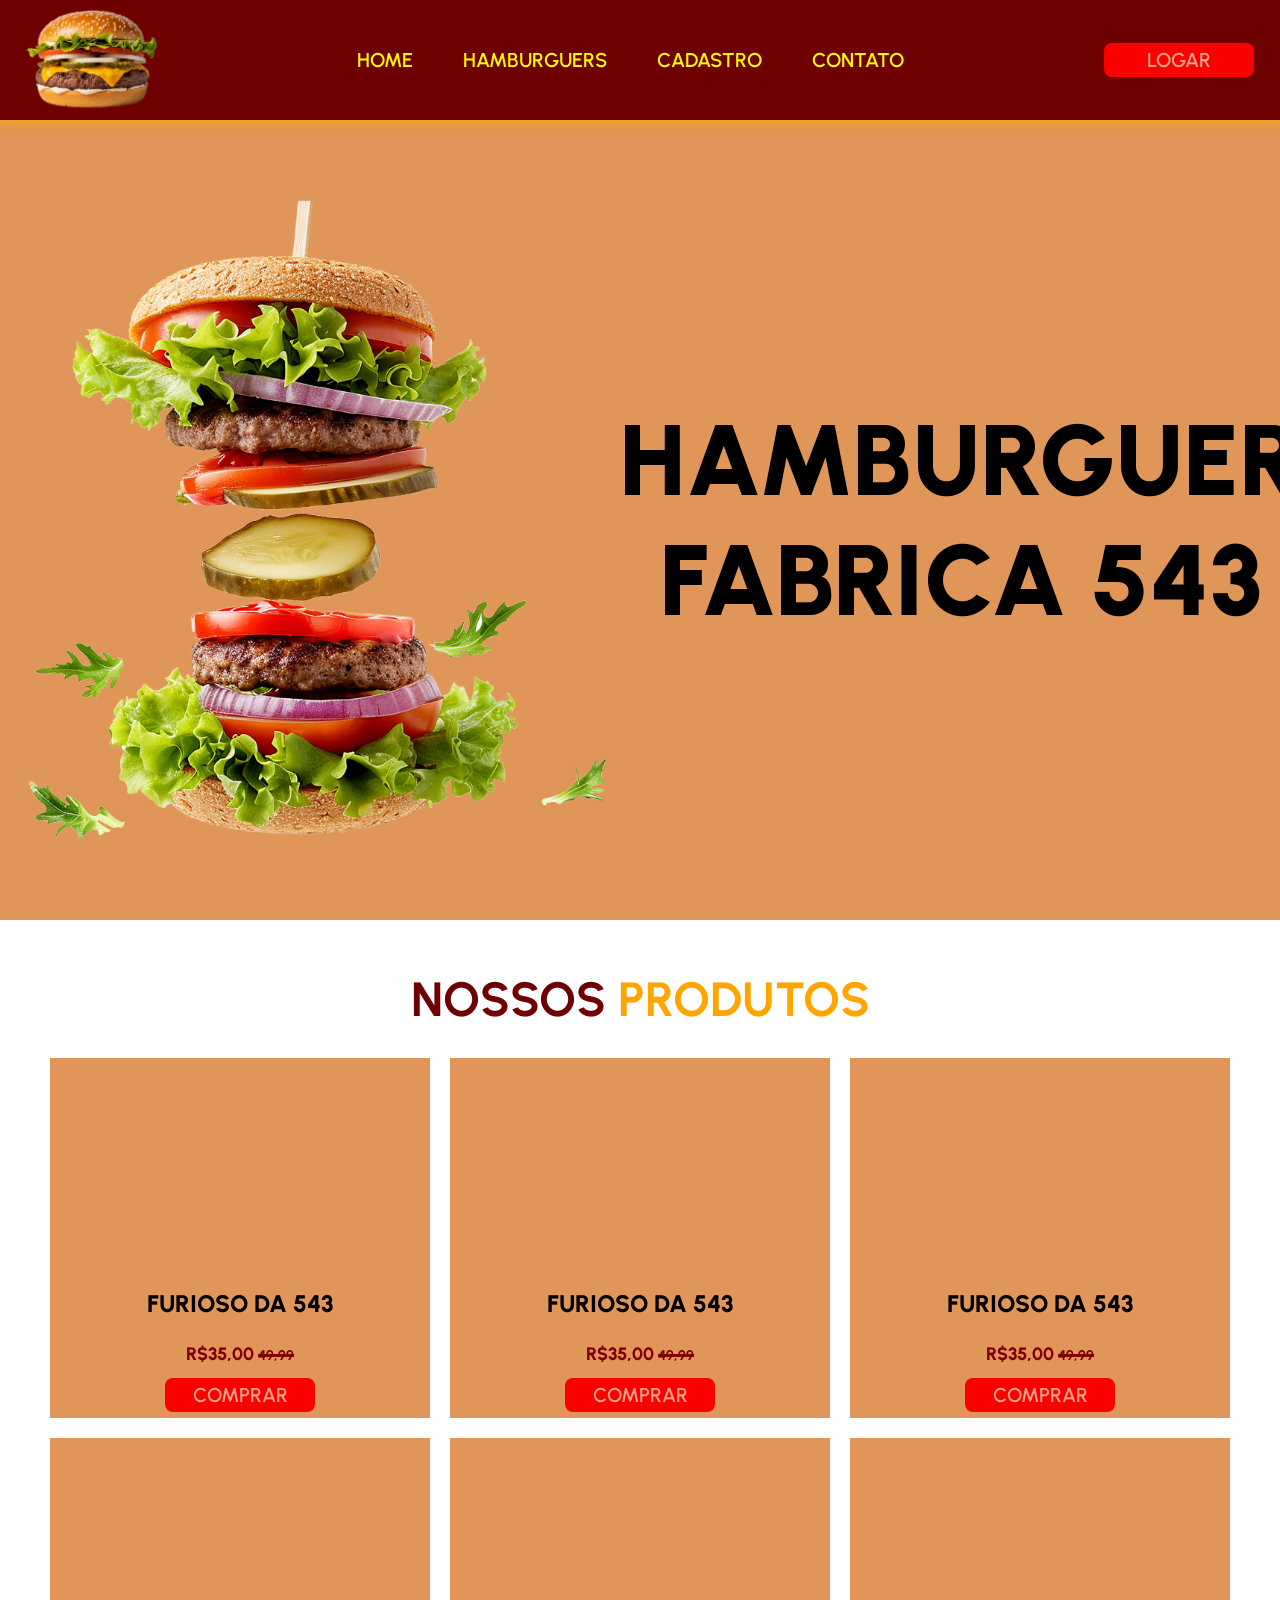
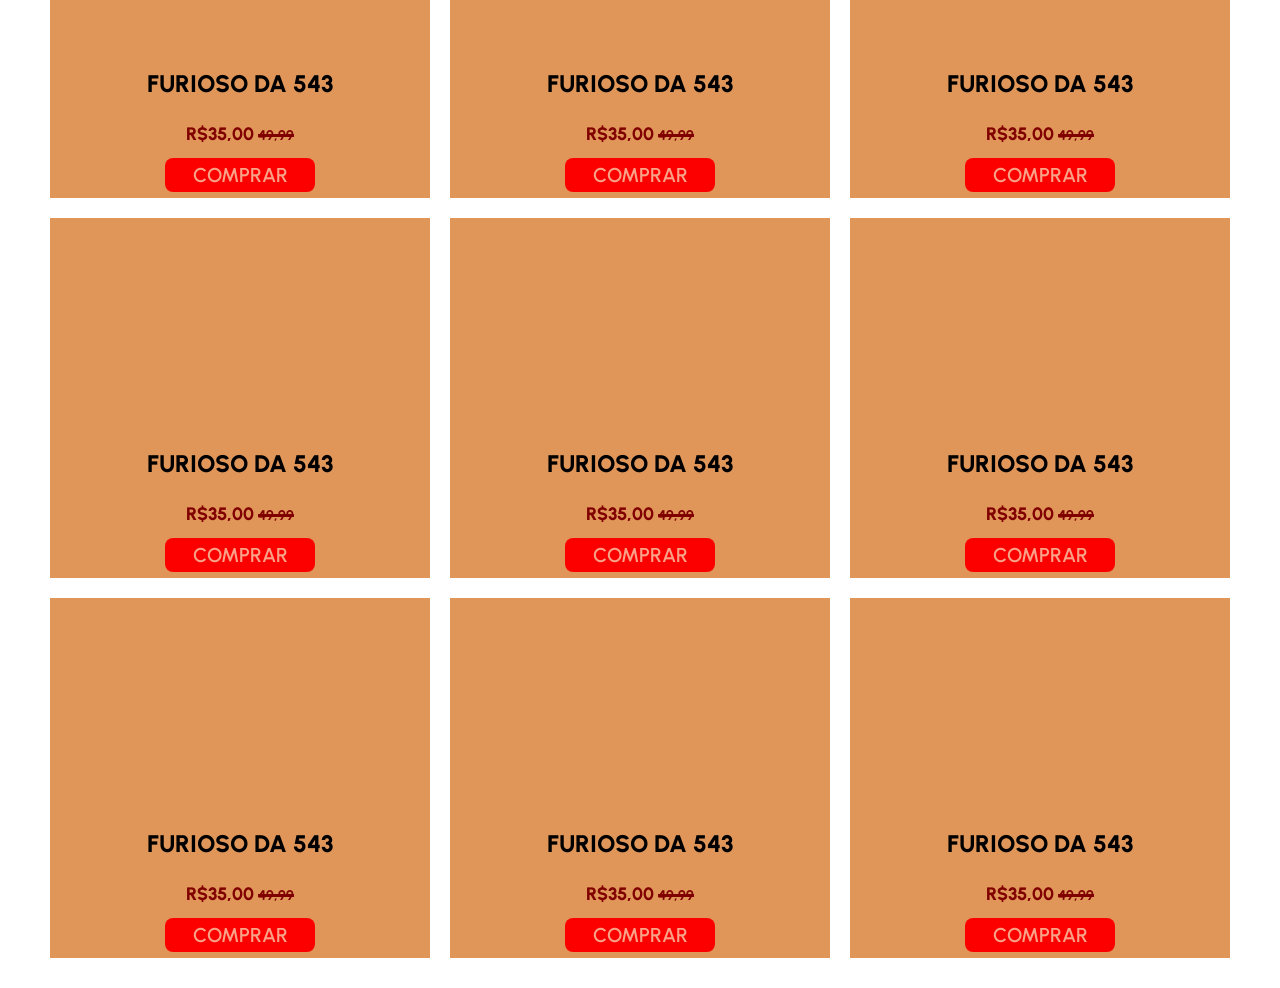
==== Hamburguezes/index.html @ 7c7bb6b1 "Hamburguezes site" ====
<!DOCTYPE html>
<html lang="pt-br">
<head>
    <meta charset="UTF-8">
    <meta name="viewport" content="width=device-width, initial-scale=1.0">
    <title>Hamburguezes</title>
    <link rel="stylesheet" href="CSS/style.css">
</head>
<body>
    <header class="menu">
        <nav class="nav-bar">
            <a href="index.html" class="area-logo">
                <img src="IMG/gourmet-cheeseburger-with-pickles-and-sauce-isolated-on-transparent-background-free-png.png" alt="Logo hamburguer" id="logo">
            </a>
            <ul class="nav-menu">
                <li class="nav-item">
                    <a href="index.html" class="nav-link">HOME</a>
                </li>
                <li class="nav-item">
                    <a href="PAGES/hamburguers.html" class="nav-link">HAMBURGUERS</a>
                </li>
                <li class="nav-item">
                    <a href="PAGES/cadastro.html" class="nav-link">CADASTRO</a>
                </li>
                <li class="nav-item">
                    <a href="PAGES/contato.html" class="nav-link">CONTATO</a>
                </li>


            </ul>
            <a href="PAGES/login.html" class="area-login">
                <button class="login">LOGAR</button>
            </a>

        </nav>
    </header>
    <section class="area-principal">
        <div class="area-img-principal">
            <img src="IMG/vecteezy_ai-generated-homemade-burger-flying-isolated-on-transparent_38036929.png" alt="Imagem do hamburguer principal" id="img-principal">
        </div>
        <div class="area-titulo">
            <h3 class="titulo-site">HAMBURGUER FABRICA 543</h3>

        </div>
    </section>
    <section class="area-cards">
        
        <h2 class="titulo-area-cards">NOSSOS <span>PRODUTOS</span></h2>
        <div class="box-container">
            <div class="box">
                <img src="IMG/vecteezy_hamburger-with_25064816.png" alt="">
                <h5>FURIOSO DA 543</h5>
                <div class="price">R$35,00 <span>49,99</span></div>
                <a href=""><button class="login">COMPRAR</button></a>
            </div>
            <div class="box">
                <img src="IMG/vecteezy_hamburger-with_25064816.png" alt="">
                <h5>FURIOSO DA 543</h5>
                <div class="price">R$35,00 <span>49,99</span></div>
                <a href=""><button class="login">COMPRAR</button></a>
            </div>
            <div class="box">
                <img src="IMG/vecteezy_hamburger-with_25064816.png" alt="">
                <h5>FURIOSO DA 543</h5>
                <div class="price">R$35,00 <span>49,99</span></div>
                <a href=""><button class="login">COMPRAR</button></a>
            </div>
            <div class="box">
                <img src="IMG/vecteezy_hamburger-with_25064816.png" alt="">
                <h5>FURIOSO DA 543</h5>
                <div class="price">R$35,00 <span>49,99</span></div>
                <a href=""><button class="login">COMPRAR</button></a>
            </div>
            <div class="box">
                <img src="IMG/vecteezy_hamburger-with_25064816.png" alt="">
                <h5>FURIOSO DA 543</h5>
                <div class="price">R$35,00 <span>49,99</span></div>
                <a href=""><button class="login">COMPRAR</button></a>
            </div>
            <div class="box">
                <img src="IMG/vecteezy_hamburger-with_25064816.png" alt="">
                <h5>FURIOSO DA 543</h5>
                <div class="price">R$35,00 <span>49,99</span></div>
                <a href=""><button class="login">COMPRAR</button></a>
            </div>
            <div class="box">
                <img src="IMG/vecteezy_hamburger-with_25064816.png" alt="">
                <h5>FURIOSO DA 543</h5>
                <div class="price">R$35,00 <span>49,99</span></div>
                <a href=""><button class="login">COMPRAR</button></a>
            </div>
            <div class="box">
                <img src="IMG/vecteezy_hamburger-with_25064816.png" alt="">
                <h5>FURIOSO DA 543</h5>
                <div class="price">R$35,00 <span>49,99</span></div>
                <a href=""><button class="login">COMPRAR</button></a>
            </div>
            <div class="box">
                <img src="IMG/vecteezy_hamburger-with_25064816.png" alt="">
                <h5>FURIOSO DA 543</h5>
                <div class="price">R$35,00 <span>49,99</span></div>
                <a href=""><button class="login">COMPRAR</button></a>
            </div>
            <div class="box">
                <img src="IMG/vecteezy_hamburger-with_25064816.png" alt="">
                <h5>FURIOSO DA 543</h5>
                <div class="price">R$35,00 <span>49,99</span></div>
                <a href=""><button class="login">COMPRAR</button></a>
            </div>
            <div class="box">
                <img src="IMG/vecteezy_hamburger-with_25064816.png" alt="">
                <h5>FURIOSO DA 543</h5>
                <div class="price">R$35,00 <span>49,99</span></div>
                <a href=""><button class="login">COMPRAR</button></a>
            </div>
            <div class="box">
                <img src="IMG/vecteezy_hamburger-with_25064816.png" alt="">
                <h5>FURIOSO DA 543</h5>
                <div class="price">R$35,00 <span>49,99</span></div>
                <a href=""><button class="login">COMPRAR</button></a>
            </div>
        </div>


    </section>
</body>
</html>
---- Hamburguezes/CSS/style.css ----
@import url('https://fonts.googleapis.com/css2?family=Urbanist:ital,wght@0,100..900;1,100..900&display=swap');


@import url('menu.css');


:root{

    --cor-menu: rgb(111, 0, 0);
    --cor-botao-menu: rgb(252, 0, 0);
    --cor-hover-menu: rgb(255, 148, 8);
    --cor-letra-menu: rgb(255, 251, 0);
    --cor-letra-botao-menu: rgb(249,162,136);
    
    --cor-neutra-preta: black;
    --cor-neutra-branca: white;

}

*{
    padding:0;
    margin:0;
    box-sizing: border-box;
    font-family: "Urbanist", sans-serif;
    

}

body{
    display: flex;
    flex-direction: column;
}
ul{
    list-style: none;
}
a{
    text-decoration: none ;
}
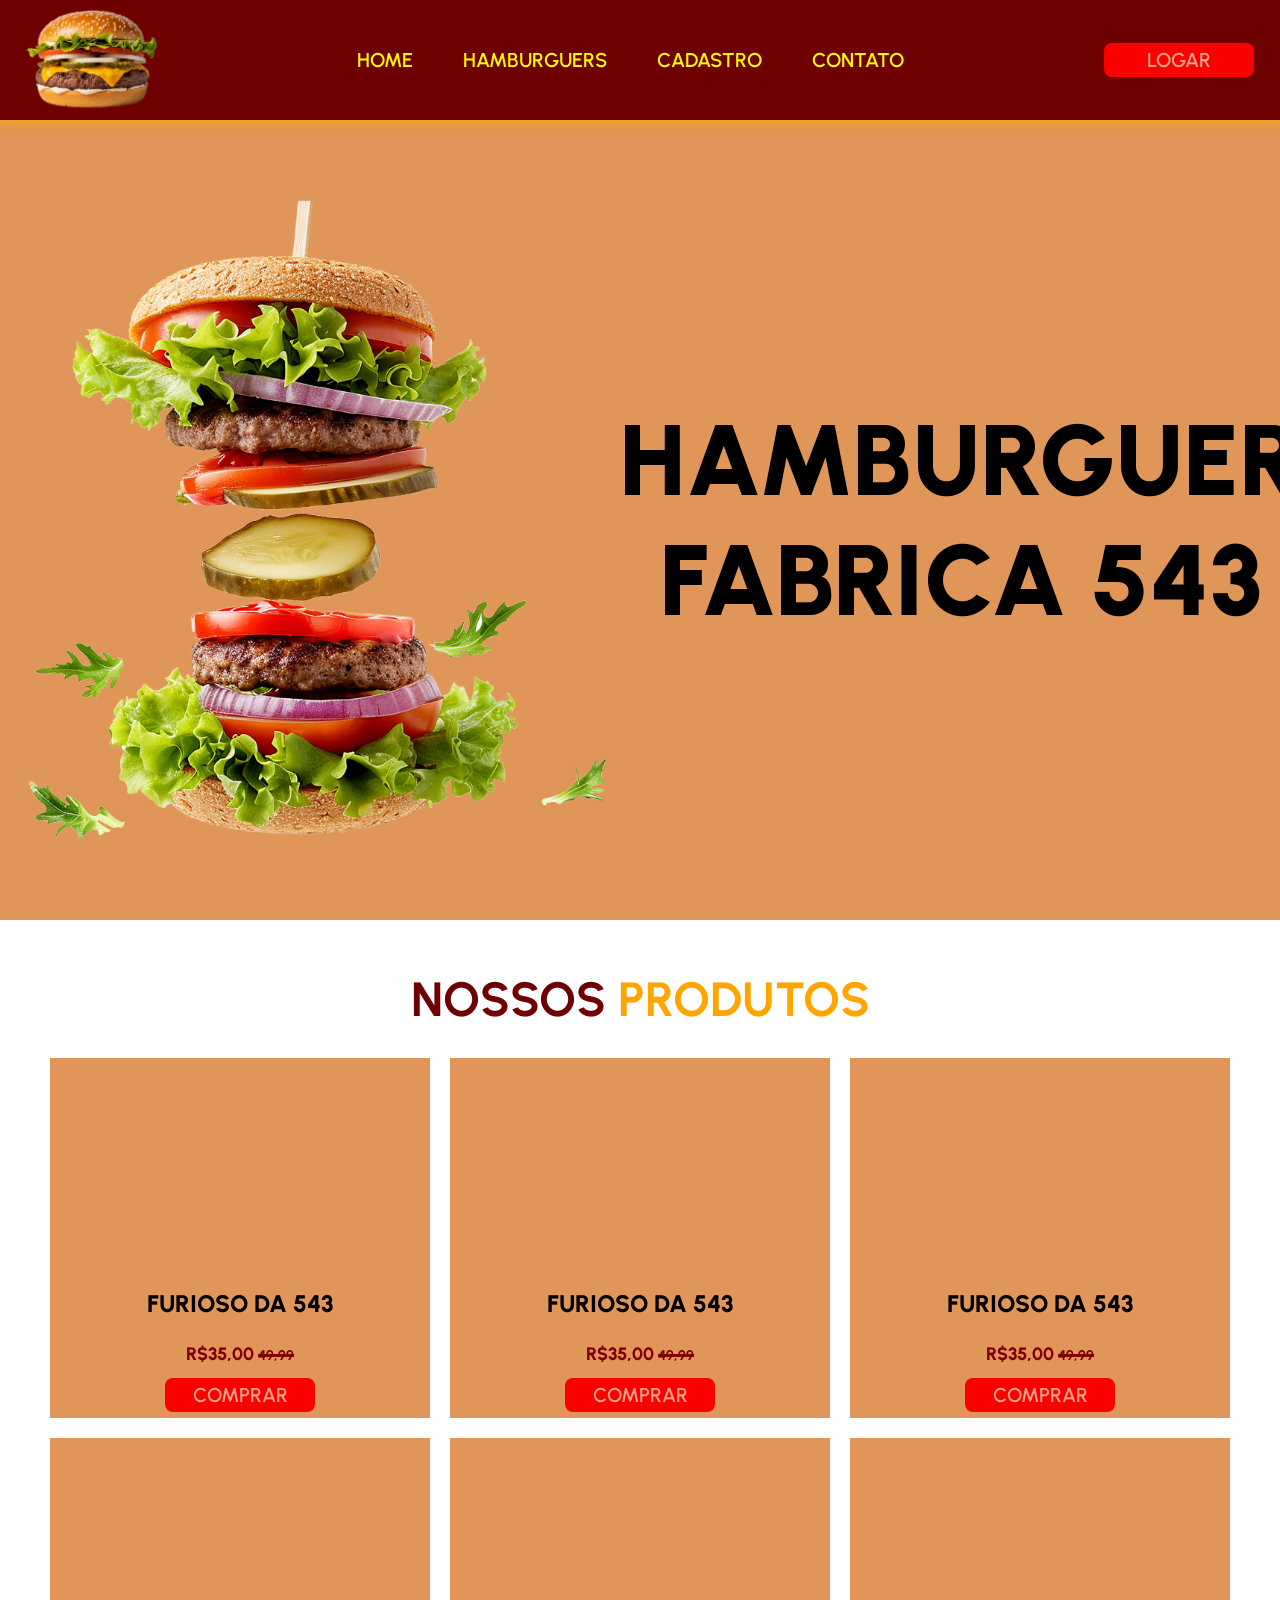
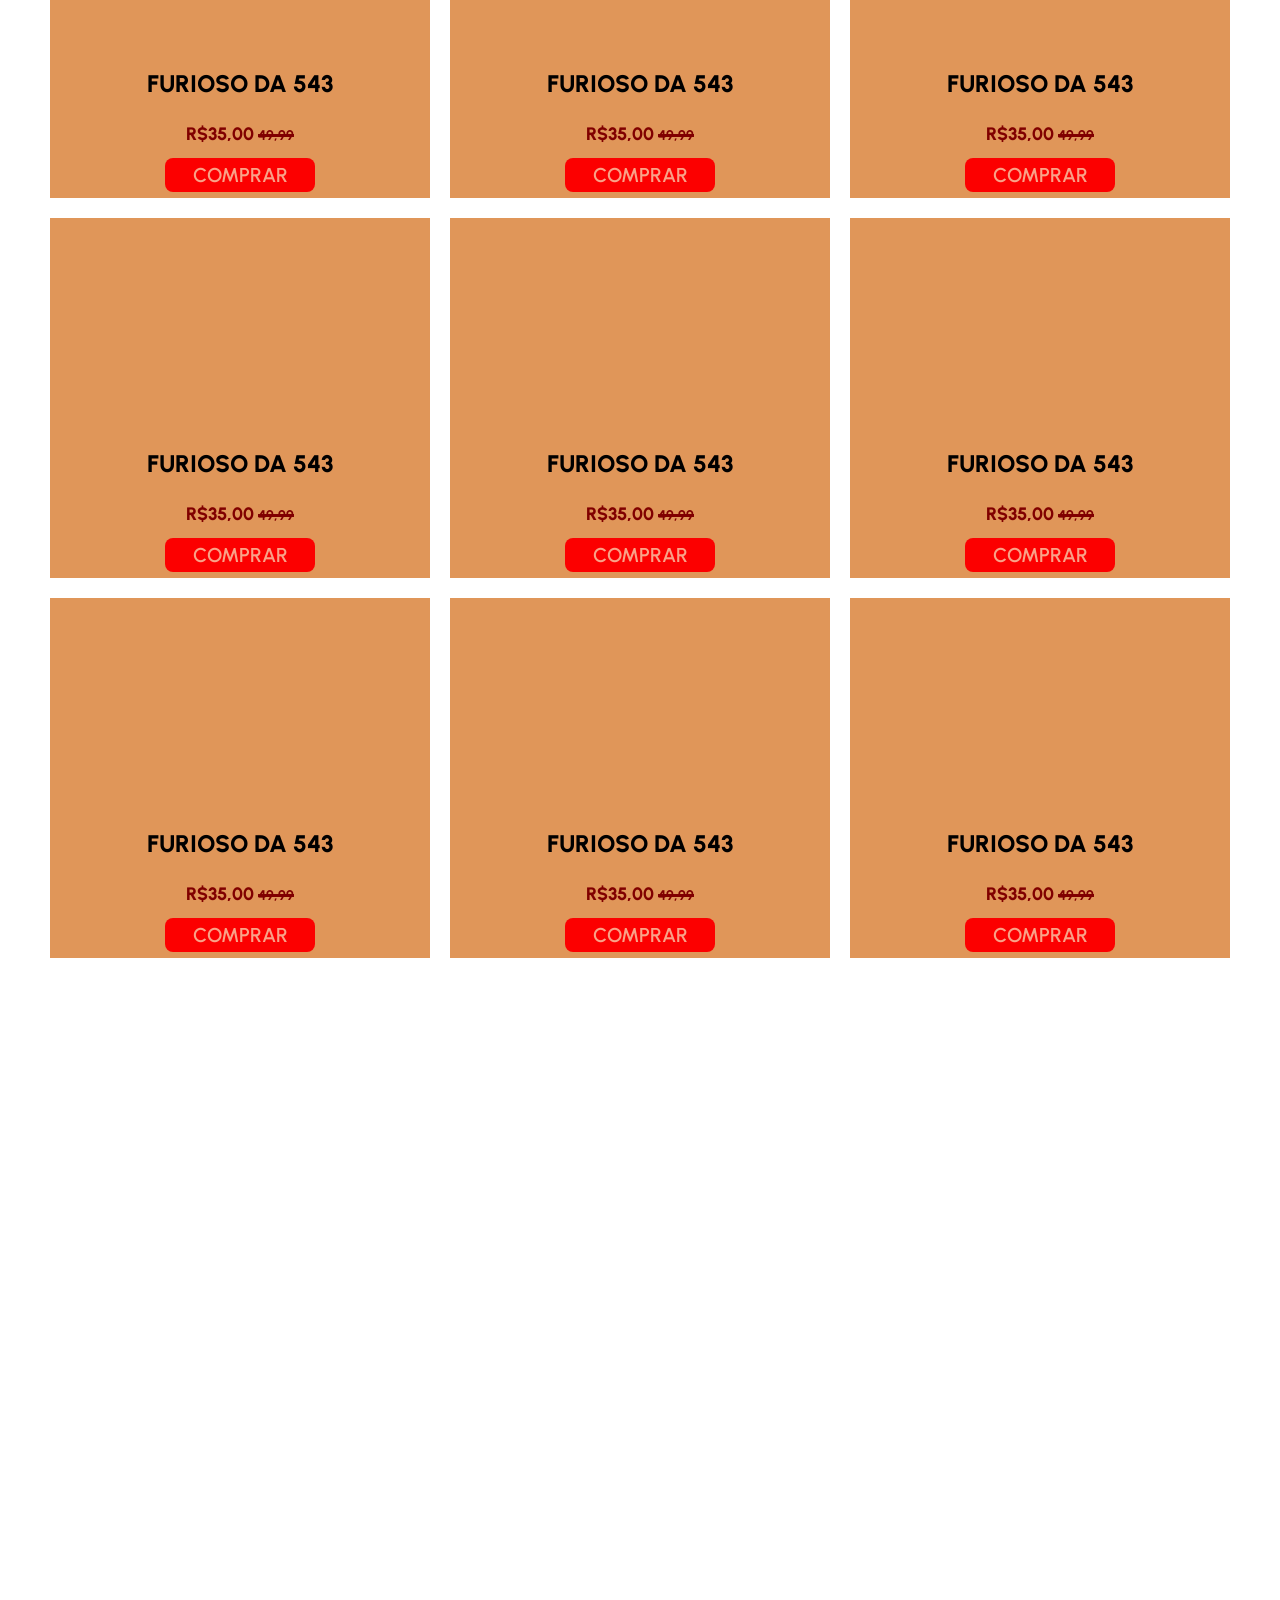
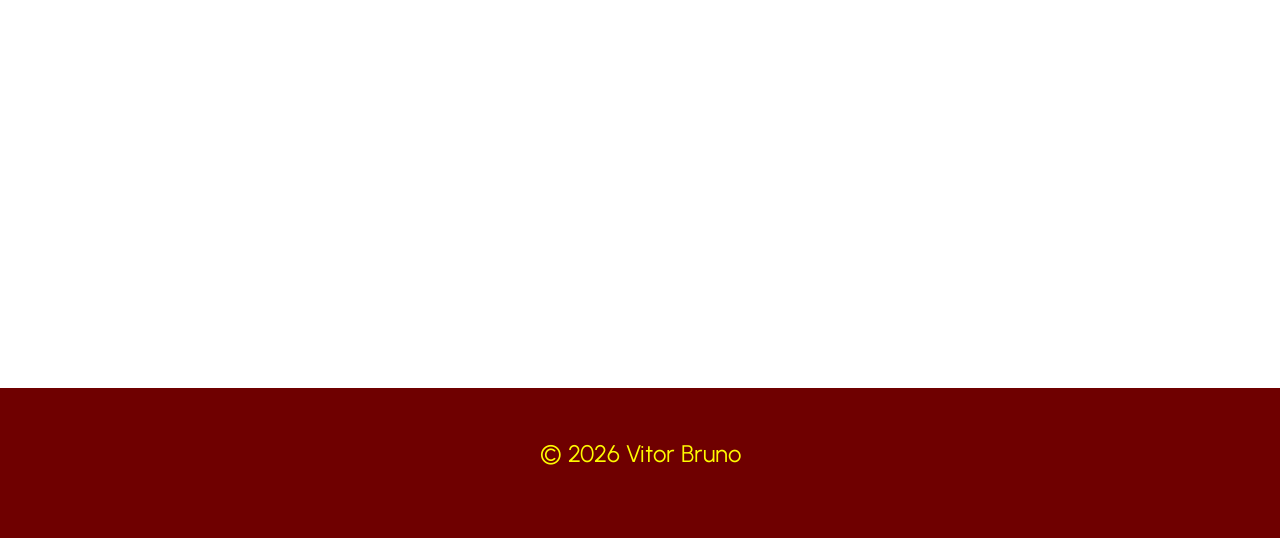
==== commit 1834f285: "Terminado index e fazendo form cadastro" ====
--- a/Hamburguezes/index.html
+++ b/Hamburguezes/index.html
@@ -5,6 +5,7 @@
     <meta name="viewport" content="width=device-width, initial-scale=1.0">
     <title>Hamburguezes</title>
     <link rel="stylesheet" href="CSS/style.css">
+    <link rel="stylesheet" href="https://cdnjs.cloudflare.com/ajax/libs/font-awesome/7.0.1/css/all.min.css" integrity="sha512-2SwdPD6INVrV/lHTZbO2nodKhrnDdJK9/kg2XD1r9uGqPo1cUbujc+IYdlYdEErWNu69gVcYgdxlmVmzTWnetw==" crossorigin="anonymous" referrerpolicy="no-referrer" />
 </head>
 <body>
     <header class="menu">
@@ -51,77 +52,91 @@
                 <img src="IMG/vecteezy_hamburger-with_25064816.png" alt="">
                 <h5>FURIOSO DA 543</h5>
                 <div class="price">R$35,00 <span>49,99</span></div>
-                <a href=""><button class="login">COMPRAR</button></a>
+                <a><button class="login">COMPRAR</button></a>
             </div>
             <div class="box">
                 <img src="IMG/vecteezy_hamburger-with_25064816.png" alt="">
                 <h5>FURIOSO DA 543</h5>
                 <div class="price">R$35,00 <span>49,99</span></div>
-                <a href=""><button class="login">COMPRAR</button></a>
+                <a><button class="login">COMPRAR</button></a>
             </div>
             <div class="box">
                 <img src="IMG/vecteezy_hamburger-with_25064816.png" alt="">
                 <h5>FURIOSO DA 543</h5>
                 <div class="price">R$35,00 <span>49,99</span></div>
-                <a href=""><button class="login">COMPRAR</button></a>
+                <a><button class="login">COMPRAR</button></a>
             </div>
             <div class="box">
                 <img src="IMG/vecteezy_hamburger-with_25064816.png" alt="">
                 <h5>FURIOSO DA 543</h5>
                 <div class="price">R$35,00 <span>49,99</span></div>
-                <a href=""><button class="login">COMPRAR</button></a>
+                <a><button class="login">COMPRAR</button></a>
             </div>
             <div class="box">
                 <img src="IMG/vecteezy_hamburger-with_25064816.png" alt="">
                 <h5>FURIOSO DA 543</h5>
                 <div class="price">R$35,00 <span>49,99</span></div>
-                <a href=""><button class="login">COMPRAR</button></a>
+                <a><button class="login">COMPRAR</button></a>
             </div>
             <div class="box">
                 <img src="IMG/vecteezy_hamburger-with_25064816.png" alt="">
                 <h5>FURIOSO DA 543</h5>
                 <div class="price">R$35,00 <span>49,99</span></div>
-                <a href=""><button class="login">COMPRAR</button></a>
+                <a><button class="login">COMPRAR</button></a>
             </div>
             <div class="box">
                 <img src="IMG/vecteezy_hamburger-with_25064816.png" alt="">
                 <h5>FURIOSO DA 543</h5>
                 <div class="price">R$35,00 <span>49,99</span></div>
-                <a href=""><button class="login">COMPRAR</button></a>
+                <a><button class="login">COMPRAR</button></a>
             </div>
             <div class="box">
                 <img src="IMG/vecteezy_hamburger-with_25064816.png" alt="">
                 <h5>FURIOSO DA 543</h5>
                 <div class="price">R$35,00 <span>49,99</span></div>
-                <a href=""><button class="login">COMPRAR</button></a>
+                <a><button class="login">COMPRAR</button></a>
             </div>
             <div class="box">
                 <img src="IMG/vecteezy_hamburger-with_25064816.png" alt="">
                 <h5>FURIOSO DA 543</h5>
                 <div class="price">R$35,00 <span>49,99</span></div>
-                <a href=""><button class="login">COMPRAR</button></a>
+                <a><button class="login">COMPRAR</button></a>
             </div>
             <div class="box">
                 <img src="IMG/vecteezy_hamburger-with_25064816.png" alt="">
                 <h5>FURIOSO DA 543</h5>
                 <div class="price">R$35,00 <span>49,99</span></div>
-                <a href=""><button class="login">COMPRAR</button></a>
+                <a><button class="login">COMPRAR</button></a>
             </div>
             <div class="box">
                 <img src="IMG/vecteezy_hamburger-with_25064816.png" alt="">
                 <h5>FURIOSO DA 543</h5>
                 <div class="price">R$35,00 <span>49,99</span></div>
-                <a href=""><button class="login">COMPRAR</button></a>
+                <a><button class="login">COMPRAR</button></a>
             </div>
             <div class="box">
                 <img src="IMG/vecteezy_hamburger-with_25064816.png" alt="">
                 <h5>FURIOSO DA 543</h5>
                 <div class="price">R$35,00 <span>49,99</span></div>
-                <a href=""><button class="login">COMPRAR</button></a>
+                <a><button class="login">COMPRAR</button></a>
             </div>
         </div>
 
 
     </section>
+    <section class="img-fundo">
+    </section>
+    <footer>
+        <div class="footer-itens">
+            <span class="copyright">
+                &copy 2026 Vitor Bruno
+            </span>
+            <div class="social-media-buttons">
+                <a><i class="fa-brands fa-whatsapp"></i></a>
+                <a href="https://www.linkedin.com/in/vitor-bruno-gon%C3%A7alves-dos-santos-aa3091225/" target="_blank"><i class="fa-brands fa-square-linkedin"></i></a>
+                <a href="https://www.instagram.com/goncalvesvitorbruno/?next="><i class="fa-brands fa-instagram"></i></a>
+            </div>
+        </div>
+    </footer>
 </body>
 </html>
--- a/Hamburguezes/CSS/style.css
+++ b/Hamburguezes/CSS/style.css
@@ -2,7 +2,7 @@
 
 
 @import url('menu.css');
-
+@import url('cadastro.css');
 
 :root{
 
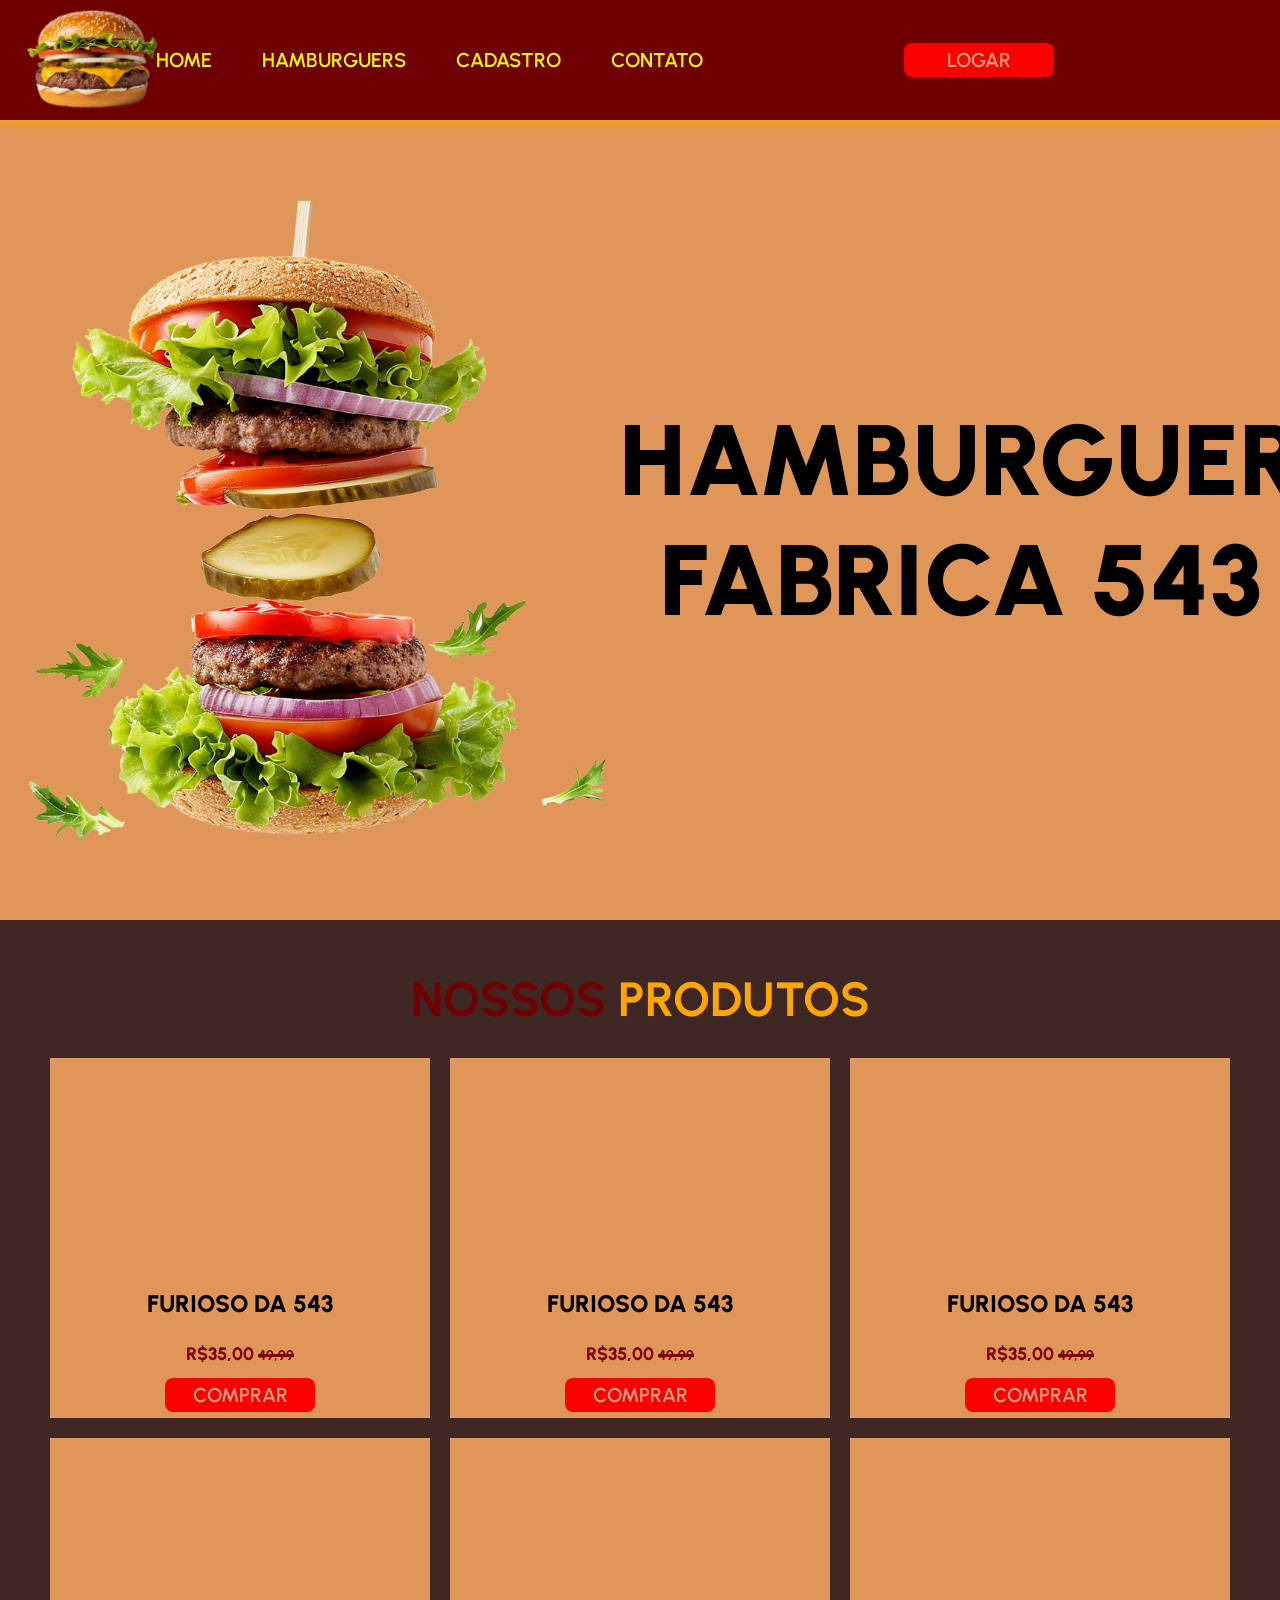
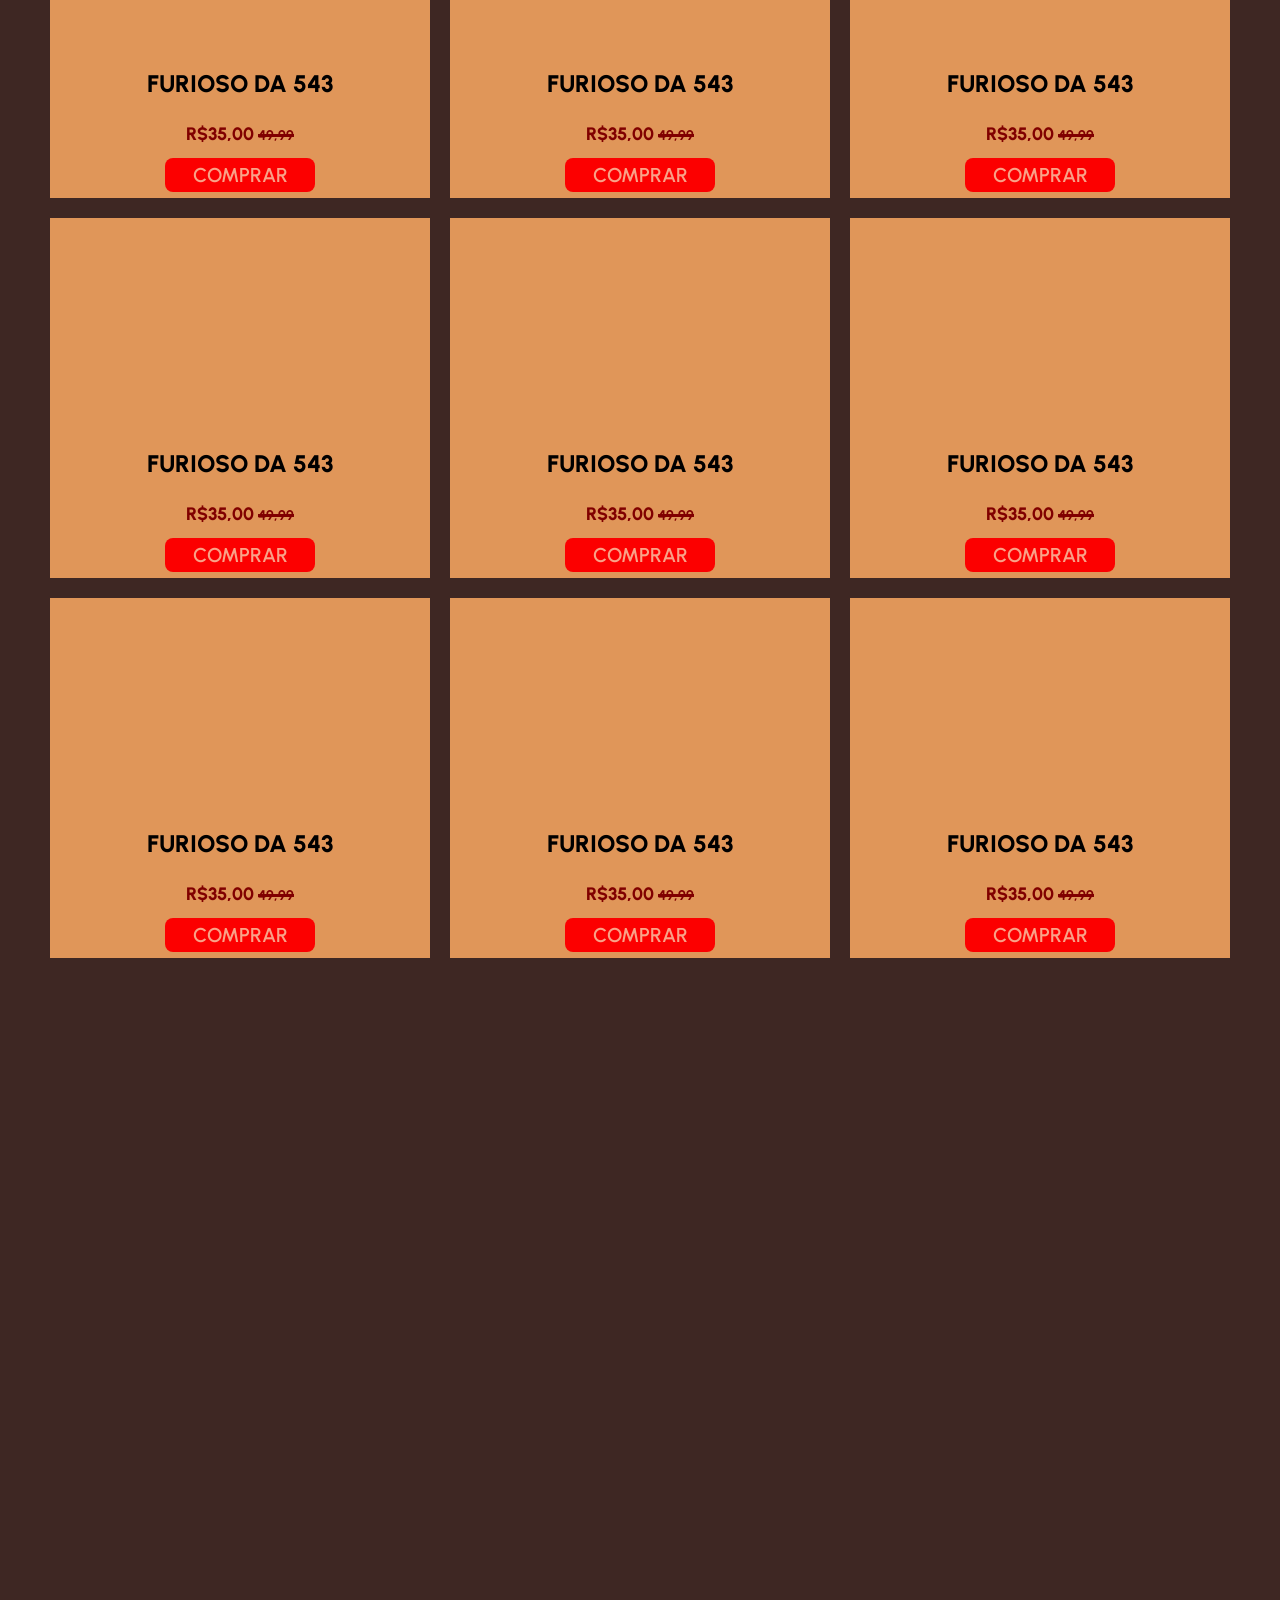
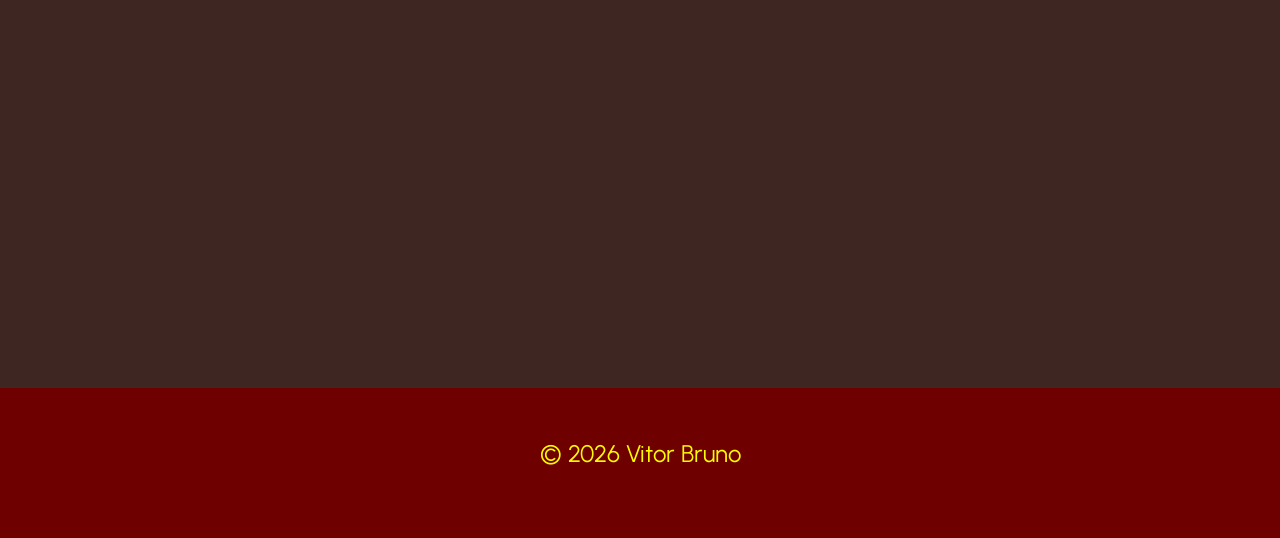
==== commit 671417e9: "login feito" ====
--- a/Hamburguezes/index.html
+++ b/Hamburguezes/index.html
@@ -6,6 +6,8 @@
     <title>Hamburguezes</title>
     <link rel="stylesheet" href="CSS/style.css">
     <link rel="stylesheet" href="https://cdnjs.cloudflare.com/ajax/libs/font-awesome/7.0.1/css/all.min.css" integrity="sha512-2SwdPD6INVrV/lHTZbO2nodKhrnDdJK9/kg2XD1r9uGqPo1cUbujc+IYdlYdEErWNu69gVcYgdxlmVmzTWnetw==" crossorigin="anonymous" referrerpolicy="no-referrer" />
+    <link rel="shortcut icon" href="IMG/burger-solid.svg" type="image/x-icon">
+
 </head>
 <body>
     <header class="menu">
--- a/Hamburguezes/CSS/style.css
+++ b/Hamburguezes/CSS/style.css
@@ -3,7 +3,9 @@
 
 @import url('menu.css');
 @import url('cadastro.css');
-
+@import url('contato.css');
+@import url('hamburguer.css');
+@import url('login.css');
 :root{
 
     --cor-menu: rgb(111, 0, 0);
@@ -27,6 +29,7 @@
 }
 
 body{
+    background-color: #3E2723;
     display: flex;
     flex-direction: column;
 }
